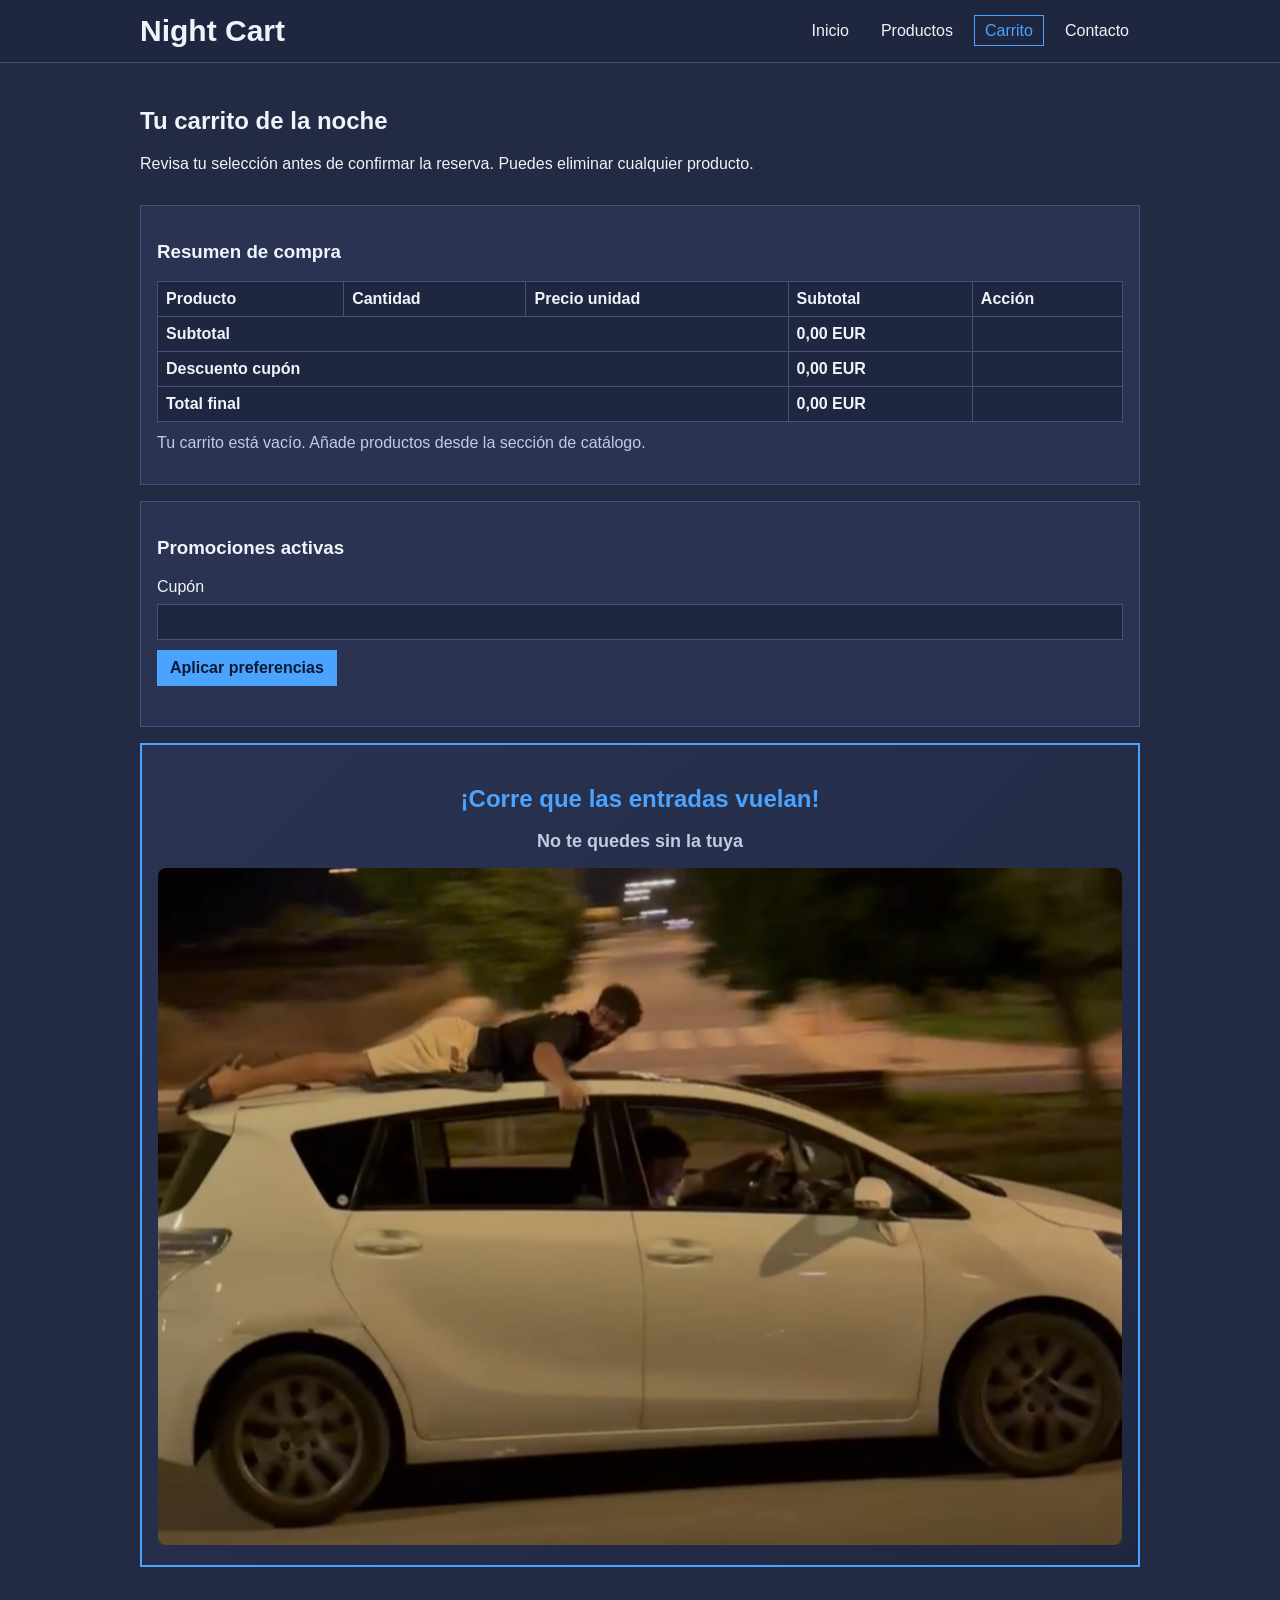
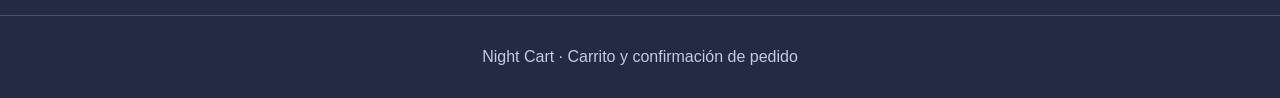
==== carrito.html @ 68c86a15 "Primera version final del front con js" ====
<!DOCTYPE html>
<html lang="es">
<head>
  <meta charset="UTF-8" />
  <meta name="viewport" content="width=device-width, initial-scale=1.0" />
  <meta name="description" content="Carrito de compra de Night Cart." />
  <title>Night Cart | Carrito</title>
  <link rel="stylesheet" href="styles.css" />
</head>
<body data-page="carrito">
  <header class="site-header">
    <div class="container nav-wrap">
      <h1>Night Cart</h1>
      <nav aria-label="Navegación principal">
        <ul class="nav-list">
          <li><a href="index.html">Inicio</a></li>
          <li><a href="productos.html">Productos</a></li>
          <li><a href="carrito.html" class="active">Carrito</a></li>
          <li><a href="contacto.html">Contacto</a></li>
        </ul>
      </nav>
    </div>
  </header>

  <main class="container page-main">
    <section>
      <h2>Tu carrito de la noche</h2>
      <p>Revisa tu selección antes de confirmar la reserva. Puedes eliminar cualquier producto.</p>
    </section>

    <section class="card table-wrap">
      <h3>Resumen de compra</h3>
      <table>
        <thead>
          <tr>
            <th>Producto</th>
            <th>Cantidad</th>
            <th>Precio unidad</th>
            <th>Subtotal</th>
            <th>Acción</th>
          </tr>
        </thead>
        <tbody id="cart-body"></tbody>
        <tfoot>
          <tr>
            <th colspan="3">Subtotal</th>
            <th id="cart-subtotal">0,00 EUR</th>
            <th></th>
          </tr>
          <tr>
            <th colspan="3">Descuento cupón</th>
            <th id="cart-discount">0,00 EUR</th>
            <th></th>
          </tr>
          <tr>
            <th colspan="3">Total final</th>
            <th id="cart-total">0,00 EUR</th>
            <th></th>
          </tr>
        </tfoot>
      </table>
      <p id="cart-empty" class="empty-message">Tu carrito está vacío. Añade productos desde la sección de catálogo.</p>
    </section>

    <section class="card">
      <h3>Promociones activas</h3>
      <form id="checkout-preferences-form">
        <div class="form-grid">
          <label for="cupon">Cupón</label>
          <input id="cupon" name="cupon" type="text" />
        </div>
        <button type="submit" class="btn">Aplicar preferencias</button>
        <p id="coupon-feedback" class="cart-feedback" aria-live="polite"></p>
      </form>
    </section>

    <section class="card promo-section">
      <h3>¡Corre que las entradas vuelan!</h3>
      <p class="promo-text">No te quedes sin la tuya</p>
      <img src="assets/media/imagen-coche.jpeg" alt="Promoción de entradas limitadas" class="promo-image" />
    </section>
  </main>

  <footer class="site-footer">
    <div class="container">
      <p>Night Cart · Carrito y confirmación de pedido</p>
    </div>
  </footer>
  <script src="script.js" defer></script>
</body>
</html>
---- styles.css ----
:root {
  --bg: #222a44;
  --card: #2a3352;
  --text: #f1f3fa;
  --muted: #c3cae2;
  --line: #465177;
  --accent: #4aa3ff;
}

* {
  box-sizing: border-box;
}

body {
  margin: 0;
  font-family: "Aptos", "Segoe UI", "Roboto", "-apple-system", "BlinkMacSystemFont", sans-serif;
  color: var(--text);
  background-color: var(--bg);
}

.container {
  width: 90%;
  max-width: 1000px;
  margin: 0 auto;
}

.site-header {
  border-bottom: 1px solid var(--line);
  background-color: #1f2740;
}

.nav-wrap {
  display: flex;
  justify-content: space-between;
  align-items: center;
  gap: 12px;
  padding: 14px 0;
}

.nav-wrap h1 {
  margin: 0;
  font-size: 30px;
}

.nav-list {
  margin: 0;
  padding: 0;
  list-style: none;
  display: flex;
  gap: 10px;
}

.nav-list a {
  color: var(--text);
  text-decoration: none;
  padding: 6px 10px;
  border: 1px solid transparent;
}

.nav-list a:hover,
.nav-list a.active {
  border-color: var(--accent);
  color: var(--accent);
}

main {
  padding: 24px 0;
}

.page-main {
  display: grid;
  gap: 16px;
}

.hero,
.card {
  background-color: var(--card);
  border: 1px solid var(--line);
  padding: 16px;
}

.card p,
.card li,
.hero p {
  color: var(--muted);
}

.media-section img,
.product-card img,
video,
audio {
  display: block;
  width: 100%;
  border: 1px solid var(--line);
  margin-bottom: 12px;
}

.table-wrap {
  overflow-x: auto;
}

table {
  width: 100%;
  border-collapse: collapse;
}

th,
td {
  border: 1px solid var(--line);
  padding: 8px;
  text-align: left;
}

thead,
tfoot {
  background-color: #1e2640;
}

.product-grid {
  display: grid;
  gap: 16px;
  grid-template-columns: repeat(3, 1fr);
}

.form-grid {
  display: grid;
  gap: 8px;
}

input,
select,
textarea,
button {
  font: inherit;
}

input,
select,
textarea {
  width: 100%;
  padding: 8px;
  border: 1px solid var(--line);
  background-color: #1f2740;
  color: var(--text);
}

.fieldset-inline {
  border: 1px solid var(--line);
  padding: 10px;
}

.fieldset-inline label {
  margin-right: 12px;
}

.checkbox-wrapper {
  margin: 10px 0;
}

.checkbox-wrapper label {
  display: flex;
  align-items: center;
  gap: 8px;
  cursor: pointer;
}

.checkbox-wrapper input[type="checkbox"] {
  cursor: pointer;
}

.producto-row {
  display: flex;
  align-items: center;
  gap: 16px;
  grid-column: 1 / -1;
}

.checkbox-label {
  display: flex;
  align-items: center;
  gap: 8px;
  cursor: pointer;
  margin: 0;
  flex: 0 0 auto;
}

.checkbox-label input[type="checkbox"] {
  cursor: pointer;
}

#producto {
  flex: 1;
  min-width: 200px;
  padding: 8px;
  border: 1px solid var(--line);
  background-color: #1f2740;
  color: var(--text);
}

#producto:disabled {
  background-color: #151d2f;
  color: #7a8aa0;
  opacity: 0.6;
  cursor: not-allowed;
}

#producto:not(:disabled) {
  background-color: #1f2740;
  color: var(--text);
}

.btn {
  margin-top: 10px;
  background-color: var(--accent);
  border: 1px solid var(--accent);
  color: #0a1a33;
  font-weight: bold;
  padding: 8px 12px;
  cursor: pointer;
}

.btn-small {
  margin-top: 0;
  padding: 5px 10px;
  font-size: 14px;
}

.cart-feedback {
  margin: 0;
  color: #9bd1ff;
  min-height: 24px;
}

.empty-message {
  margin-top: 12px;
  color: var(--muted);
}

.helper-text {
  margin: 6px 0;
  color: var(--muted);
  font-size: 14px;
}

.site-footer {
  margin-top: 24px;
  border-top: 1px solid var(--line);
  padding: 16px 0;
  text-align: center;
  color: var(--muted);
}

.promo-section {
  text-align: center;
  background: linear-gradient(135deg, #2a3352 0%, #1f2740 100%);
  border: 2px solid var(--accent);
}

.promo-section h3 {
  color: var(--accent);
  font-size: 24px;
  margin-bottom: 8px;
}

.promo-text {
  color: #f1f3fa;
  font-size: 18px;
  font-weight: bold;
  margin-bottom: 16px;
}

.promo-image {
  max-width: 100%;
  height: auto;
  border-radius: 8px;
}

@media (max-width: 800px) {
  .nav-wrap {
    flex-direction: column;
    align-items: flex-start;
  }

  .nav-list {
    flex-wrap: wrap;
  }

  .product-grid {
    grid-template-columns: 1fr;
  }
}
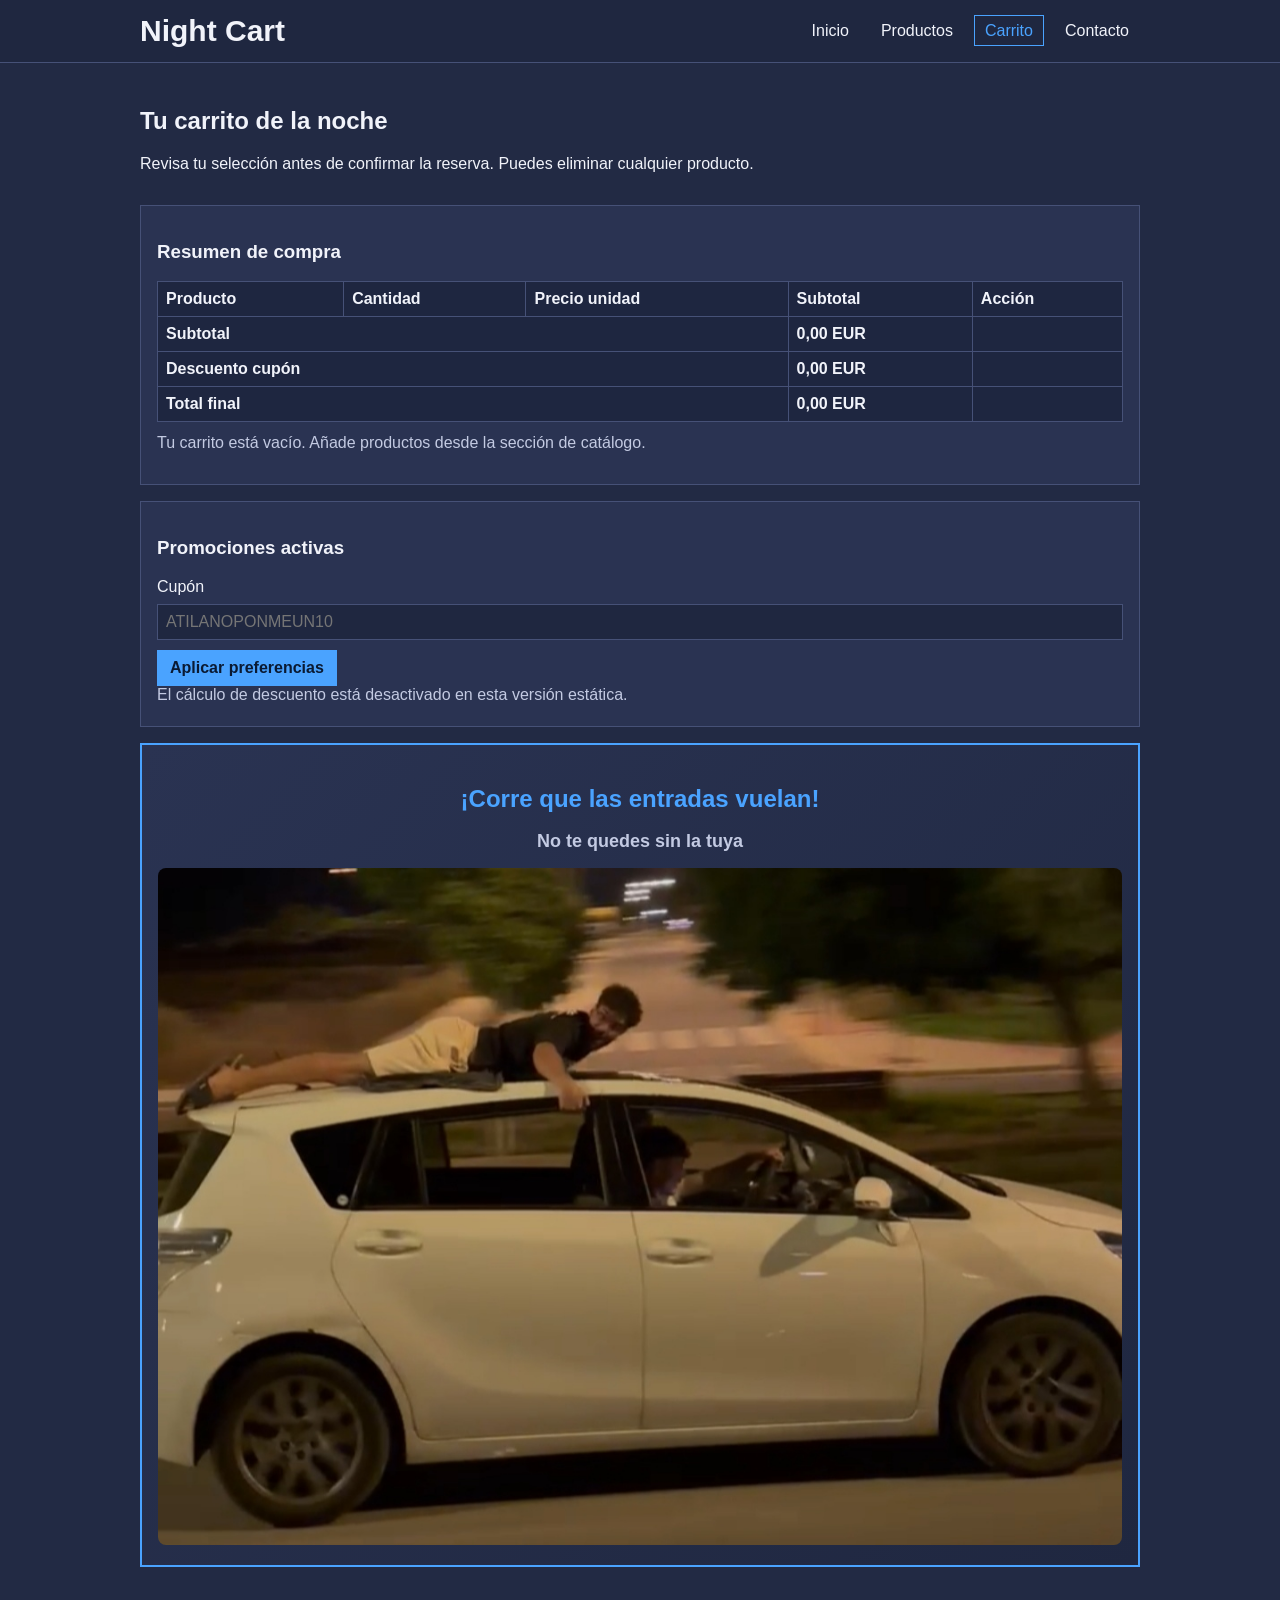
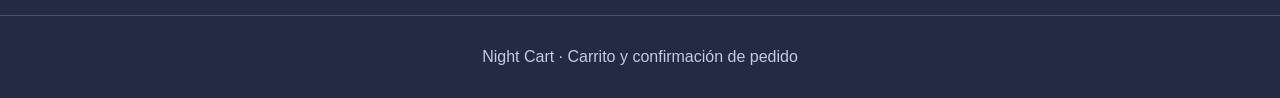
==== commit d46e8de6: "Segunda version final" ====
--- a/carrito.html
+++ b/carrito.html
@@ -7,7 +7,7 @@
   <title>Night Cart | Carrito</title>
   <link rel="stylesheet" href="styles.css" />
 </head>
-<body data-page="carrito">
+<body>
   <header class="site-header">
     <div class="container nav-wrap">
       <h1>Night Cart</h1>
@@ -40,37 +40,37 @@
             <th>Acción</th>
           </tr>
         </thead>
-        <tbody id="cart-body"></tbody>
+        <tbody></tbody>
         <tfoot>
           <tr>
             <th colspan="3">Subtotal</th>
-            <th id="cart-subtotal">0,00 EUR</th>
+            <th>0,00 EUR</th>
             <th></th>
           </tr>
           <tr>
             <th colspan="3">Descuento cupón</th>
-            <th id="cart-discount">0,00 EUR</th>
+            <th>0,00 EUR</th>
             <th></th>
           </tr>
           <tr>
             <th colspan="3">Total final</th>
-            <th id="cart-total">0,00 EUR</th>
+            <th>0,00 EUR</th>
             <th></th>
           </tr>
         </tfoot>
       </table>
-      <p id="cart-empty" class="empty-message">Tu carrito está vacío. Añade productos desde la sección de catálogo.</p>
+      <p class="empty-message">Tu carrito está vacío. Añade productos desde la sección de catálogo.</p>
     </section>
 
     <section class="card">
       <h3>Promociones activas</h3>
-      <form id="checkout-preferences-form">
+      <form>
         <div class="form-grid">
           <label for="cupon">Cupón</label>
-          <input id="cupon" name="cupon" type="text" />
+          <input id="cupon" name="cupon" type="text" placeholder="ATILANOPONMEUN10" />
         </div>
-        <button type="submit" class="btn">Aplicar preferencias</button>
-        <p id="coupon-feedback" class="cart-feedback" aria-live="polite"></p>
+        <button type="button" class="btn">Aplicar preferencias</button>
+        <p class="cart-feedback">El cálculo de descuento está desactivado en esta versión estática.</p>
       </form>
     </section>
 
@@ -86,6 +86,5 @@
       <p>Night Cart · Carrito y confirmación de pedido</p>
     </div>
   </footer>
-  <script src="script.js" defer></script>
 </body>
 </html>
